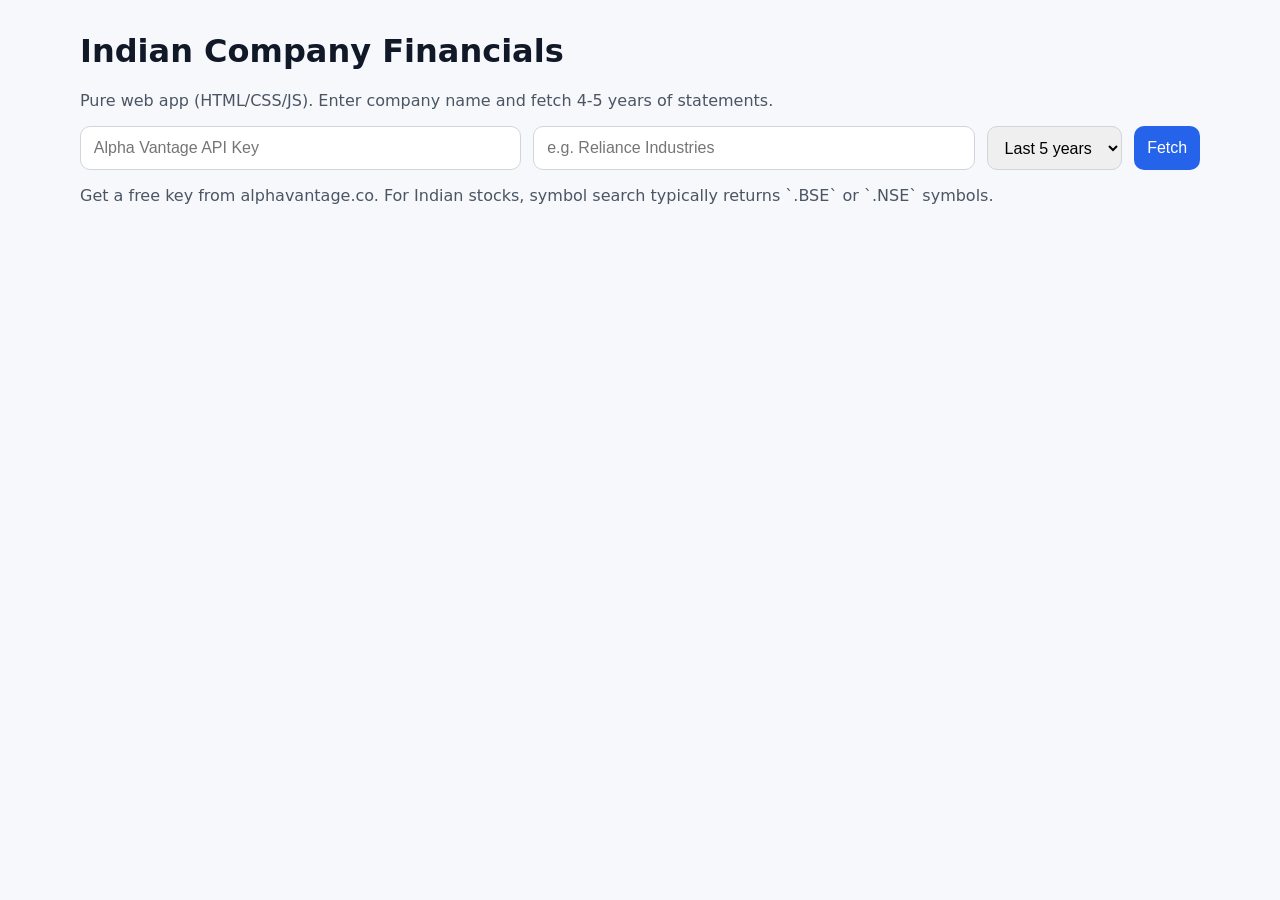
==== web/index.html @ fcbd147a "Convert project to pure static web app (no Python)" ====
<!doctype html>
<html lang="en">
  <head>
    <meta charset="UTF-8" />
    <meta name="viewport" content="width=device-width, initial-scale=1.0" />
    <title>Indian Company Financials</title>
    <link rel="stylesheet" href="./styles.css" />
  </head>
  <body>
    <main class="container">
      <h1>Indian Company Financials</h1>
      <p class="subtitle">Pure web app (HTML/CSS/JS). Enter company name and fetch 4-5 years of statements.</p>

      <form id="search-form" class="controls">
        <input id="apiKey" type="password" placeholder="Alpha Vantage API Key" required />
        <input id="companyName" type="text" placeholder="e.g. Reliance Industries" required />
        <select id="years">
          <option value="4">Last 4 years</option>
          <option value="5" selected>Last 5 years</option>
        </select>
        <button type="submit">Fetch</button>
      </form>

      <p class="hint">Get a free key from alphavantage.co. For Indian stocks, symbol search typically returns `.BSE` or `.NSE` symbols.</p>
      <p id="status" class="status"></p>

      <section id="results" class="hidden">
        <h2 id="companyHeader"></h2>
        <div id="tables"></div>
      </section>
    </main>

    <script src="./app.js"></script>
  </body>
</html>
---- web/styles.css ----
:root {
  font-family: Inter, system-ui, -apple-system, Segoe UI, Roboto, sans-serif;
}

body {
  margin: 0;
  background: #f6f8fb;
  color: #111827;
}

.container {
  max-width: 1120px;
  margin: 2rem auto;
  padding: 0 1rem 2rem;
}

.subtitle,
.hint {
  color: #4b5563;
}

.controls {
  display: grid;
  grid-template-columns: 1.3fr 1.3fr auto auto;
  gap: 0.75rem;
  margin: 1rem 0;
}

input,
select,
button {
  padding: 0.7rem 0.8rem;
  border-radius: 10px;
  border: 1px solid #d1d5db;
  font-size: 1rem;
}

button {
  background: #2563eb;
  border: none;
  color: white;
  cursor: pointer;
}

.status {
  min-height: 1.25rem;
  color: #374151;
}

.hidden { display: none; }

.card {
  background: white;
  border: 1px solid #e5e7eb;
  border-radius: 14px;
  margin-top: 1rem;
  padding: 0.8rem 1rem 1rem;
}

.table-wrap { overflow-x: auto; }

table {
  width: 100%;
  border-collapse: collapse;
}

th, td {
  padding: 0.55rem;
  border-bottom: 1px solid #f3f4f6;
  text-align: right;
  white-space: nowrap;
}

th:first-child,
td:first-child { text-align: left; }

@media (max-width: 900px) {
  .controls { grid-template-columns: 1fr; }
}
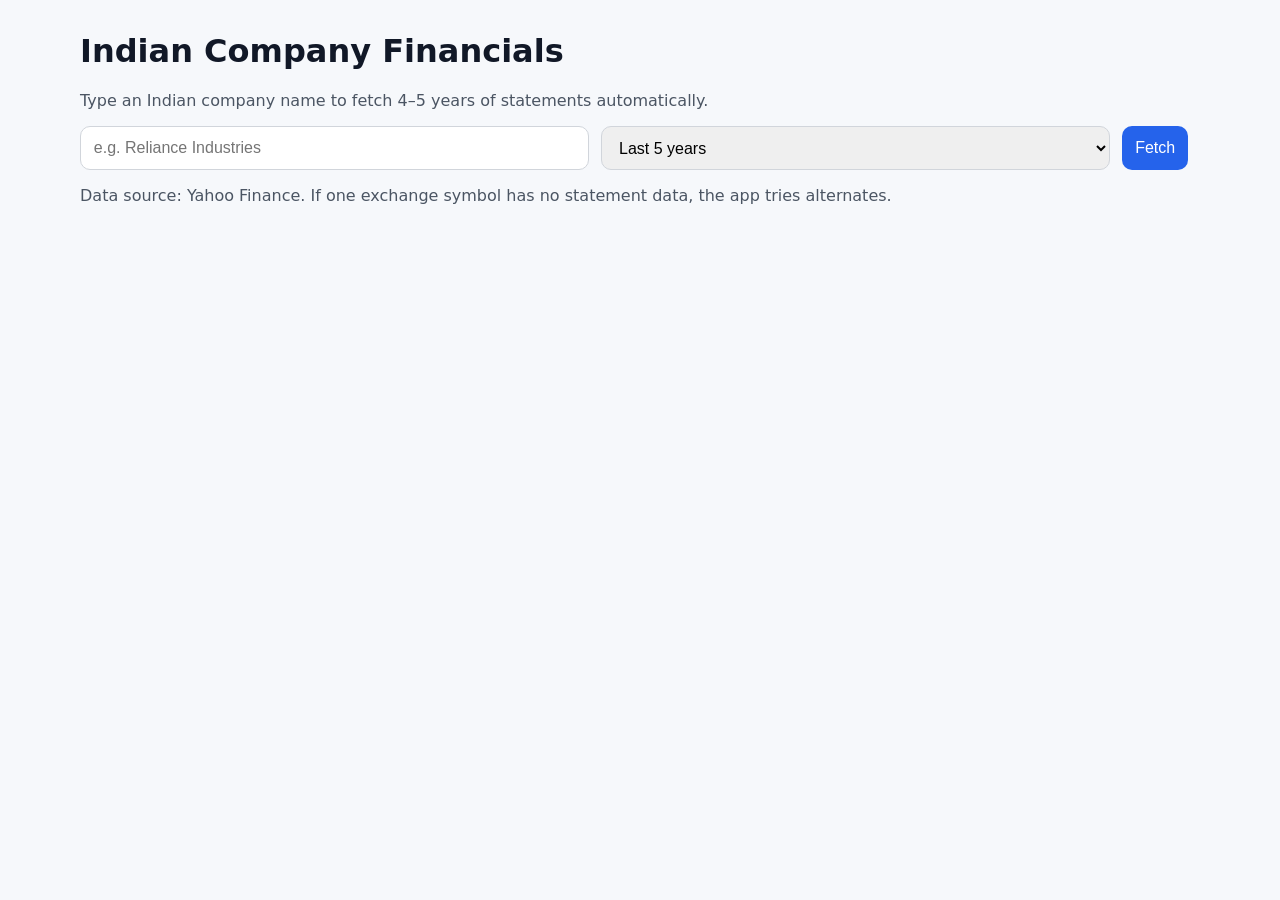
==== commit f50b805e: "Fix data fetching by switching frontend to Yahoo Finance endpoints" ====
--- a/web/index.html
+++ b/web/index.html
@@ -9,10 +9,9 @@
   <body>
     <main class="container">
       <h1>Indian Company Financials</h1>
-      <p class="subtitle">Pure web app (HTML/CSS/JS). Enter company name and fetch 4-5 years of statements.</p>
+      <p class="subtitle">Type an Indian company name to fetch 4–5 years of statements automatically.</p>
 
       <form id="search-form" class="controls">
-        <input id="apiKey" type="password" placeholder="Alpha Vantage API Key" required />
         <input id="companyName" type="text" placeholder="e.g. Reliance Industries" required />
         <select id="years">
           <option value="4">Last 4 years</option>
@@ -21,7 +20,7 @@
         <button type="submit">Fetch</button>
       </form>
 
-      <p class="hint">Get a free key from alphavantage.co. For Indian stocks, symbol search typically returns `.BSE` or `.NSE` symbols.</p>
+      <p class="hint">Data source: Yahoo Finance. If one exchange symbol has no statement data, the app tries alternates.</p>
       <p id="status" class="status"></p>
 
       <section id="results" class="hidden">
